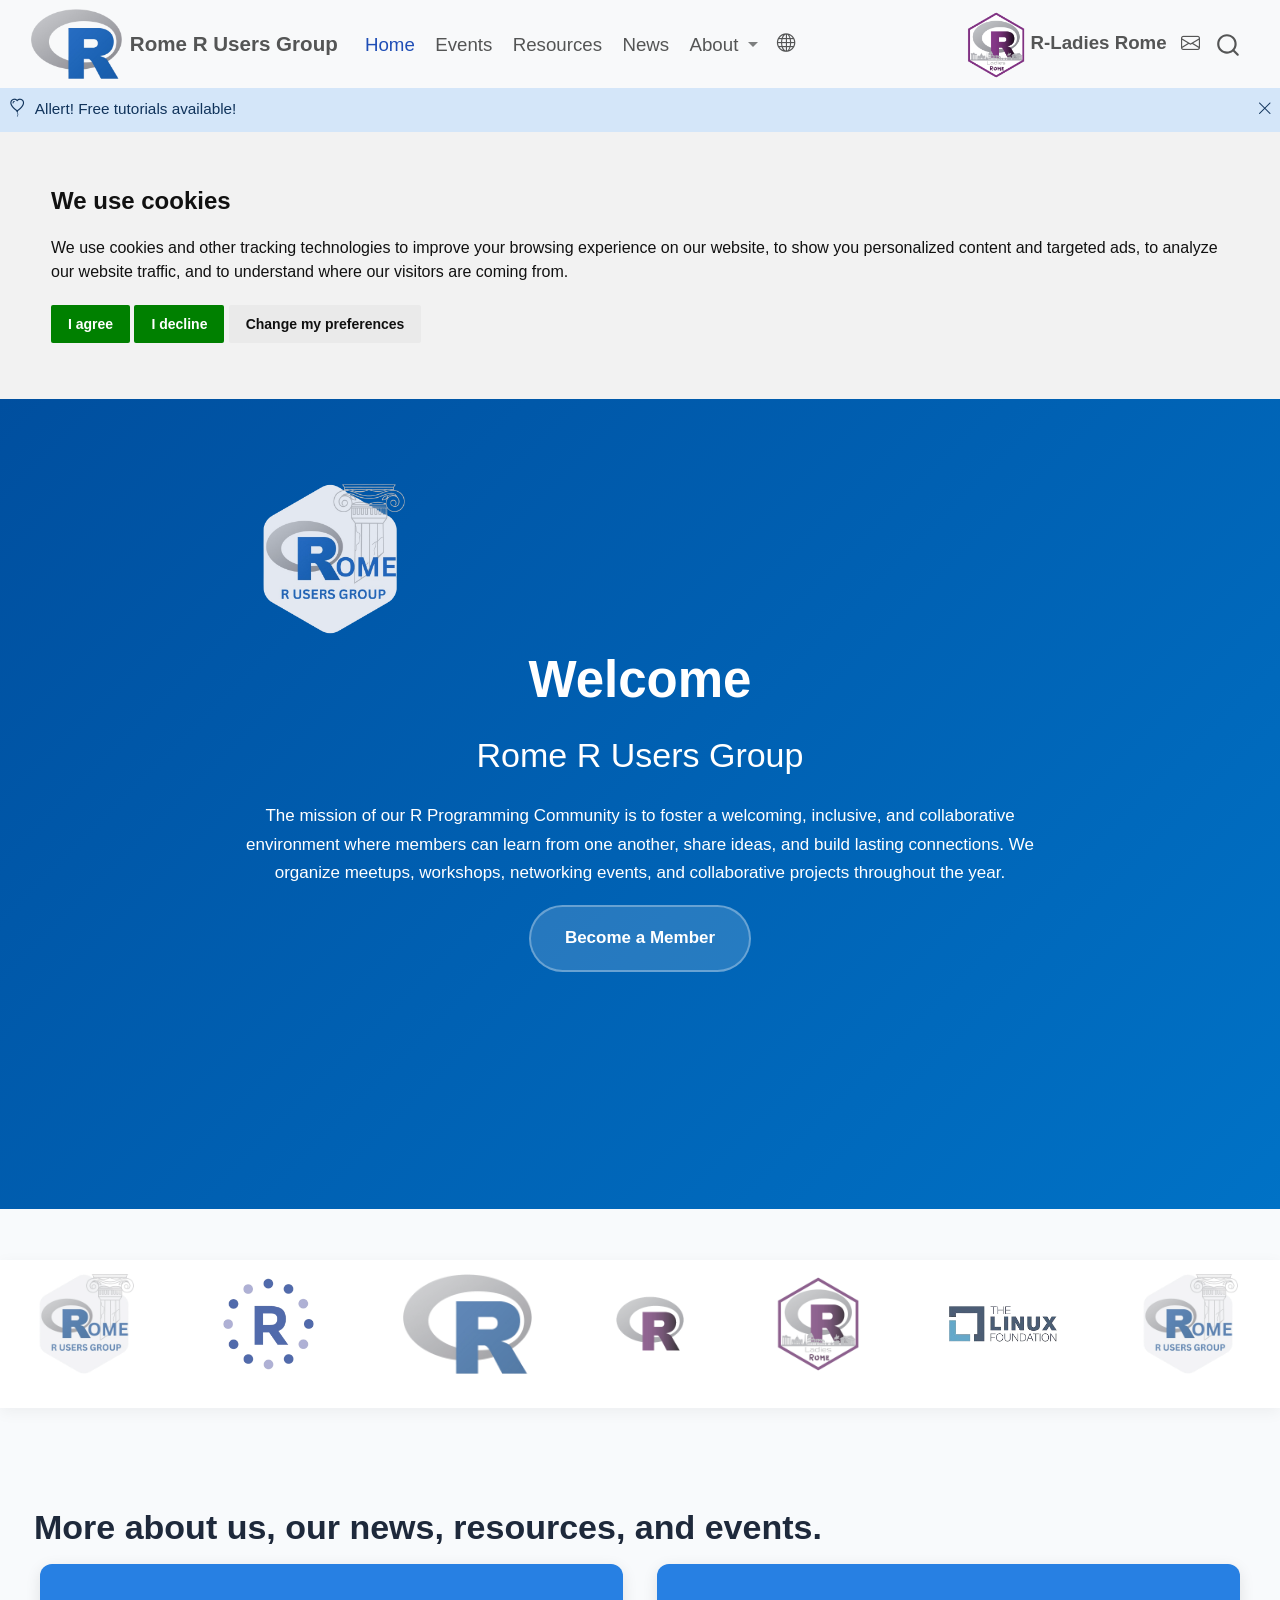
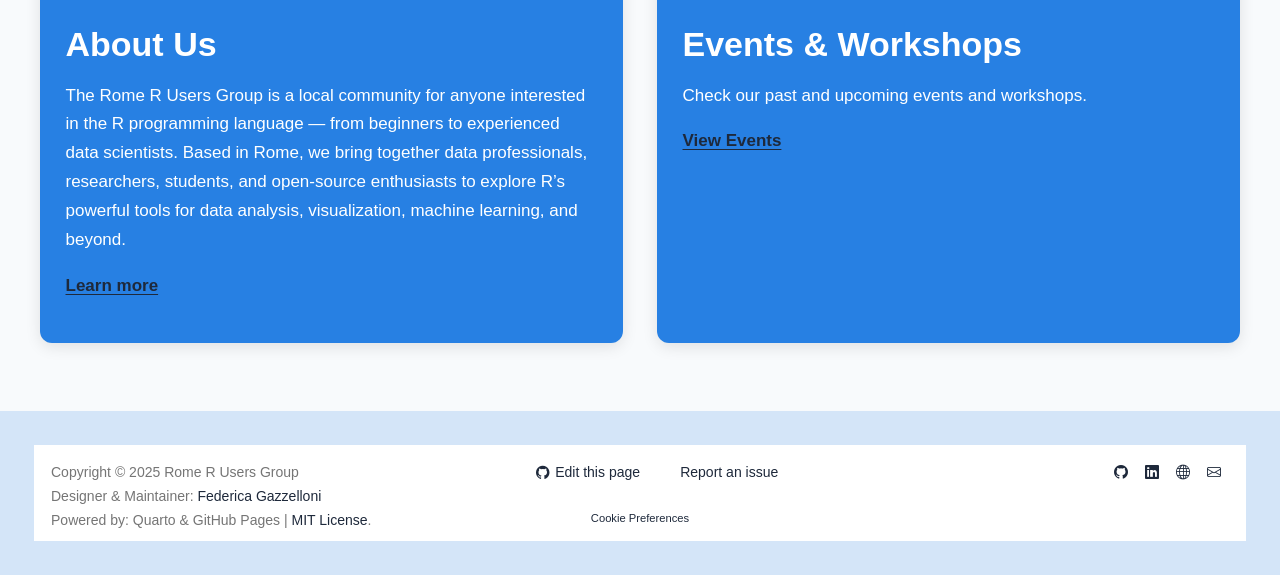
==== index.html @ bf9beef8 "Built site for gh-pages" ====
<!DOCTYPE html>
<html xmlns="http://www.w3.org/1999/xhtml" lang="en" xml:lang="en"><head>

<meta charset="utf-8">
<meta name="generator" content="quarto-1.7.32">

<meta name="viewport" content="width=device-width, initial-scale=1.0, user-scalable=yes">


<title>Rome R Users Group</title>
<style>
code{white-space: pre-wrap;}
span.smallcaps{font-variant: small-caps;}
div.columns{display: flex; gap: min(4vw, 1.5em);}
div.column{flex: auto; overflow-x: auto;}
div.hanging-indent{margin-left: 1.5em; text-indent: -1.5em;}
ul.task-list{list-style: none;}
ul.task-list li input[type="checkbox"] {
  width: 0.8em;
  margin: 0 0.8em 0.2em -1em; /* quarto-specific, see https://github.com/quarto-dev/quarto-cli/issues/4556 */ 
  vertical-align: middle;
}
</style>


<script src="site_libs/quarto-nav/quarto-nav.js"></script>
<script src="site_libs/quarto-nav/headroom.min.js"></script>
<script src="site_libs/clipboard/clipboard.min.js"></script>
<script src="site_libs/quarto-search/autocomplete.umd.js"></script>
<script src="site_libs/quarto-search/fuse.min.js"></script>
<script src="site_libs/quarto-search/quarto-search.js"></script>
<meta name="quarto:offset" content="./">
<link href="./images/logos/RUsers_transparent.png" rel="icon" type="image/png">
<script src="site_libs/cookie-consent/cookie-consent.js"></script>
<link href="site_libs/cookie-consent/cookie-consent.css" rel="stylesheet">
<script src="site_libs/quarto-html/quarto.js" type="module"></script>
<script src="site_libs/quarto-html/tabsets/tabsets.js" type="module"></script>
<script src="site_libs/quarto-html/popper.min.js"></script>
<script src="site_libs/quarto-html/tippy.umd.min.js"></script>
<script src="site_libs/quarto-html/anchor.min.js"></script>
<link href="site_libs/quarto-html/tippy.css" rel="stylesheet">
<link href="site_libs/quarto-html/quarto-syntax-highlighting-234273d1456647dabc34a594ac50e507.css" rel="stylesheet" id="quarto-text-highlighting-styles">
<script src="site_libs/bootstrap/bootstrap.min.js"></script>
<link href="site_libs/bootstrap/bootstrap-icons.css" rel="stylesheet">
<link href="site_libs/bootstrap/bootstrap-b4cb083baaff929d414e240a42a2375e.min.css" rel="stylesheet" append-hash="true" id="quarto-bootstrap" data-mode="light">
<script id="quarto-search-options" type="application/json">{
  "location": "navbar",
  "copy-button": false,
  "collapse-after": 3,
  "panel-placement": "end",
  "type": "overlay",
  "limit": 50,
  "keyboard-shortcut": [
    "f",
    "/",
    "s"
  ],
  "show-item-context": false,
  "language": {
    "search-no-results-text": "No results",
    "search-matching-documents-text": "matching documents",
    "search-copy-link-title": "Copy link to search",
    "search-hide-matches-text": "Hide additional matches",
    "search-more-match-text": "more match in this document",
    "search-more-matches-text": "more matches in this document",
    "search-clear-button-title": "Clear",
    "search-text-placeholder": "",
    "search-detached-cancel-button-title": "Cancel",
    "search-submit-button-title": "Submit",
    "search-label": "Search"
  }
}</script>
<script async="" src="https://www.googletagmanager.com/gtag/js?id="></script>

<script type="text/plain" cookie-consent="tracking">

window.dataLayer = window.dataLayer || [];
function gtag(){dataLayer.push(arguments);}
gtag('js', new Date());
gtag('config', '', { 'anonymize_ip': true});
</script>

<script type="text/javascript" charset="UTF-8">
document.addEventListener('DOMContentLoaded', function () {
cookieconsent.run({
  "notice_banner_type":"headline",
  "consent_type":"express",
  "palette":"light",
  "language":"en",
  "page_load_consent_levels":["strictly-necessary"],
  "notice_banner_reject_button_hide":false,
  "preferences_center_close_button_hide":false,
  "website_name":""
  ,
"language":"en"
  });
});
</script> 
  
<style>html{ scroll-behavior: smooth; }</style>


<link rel="stylesheet" href="styles.css">
<meta property="og:title" content="Rome R Users Group">
<meta property="og:image" content="https://fgazzelloni.github.io/Rome-R-Users-Group/images/logos/baseRlogo-removebg-preview.png">
<meta property="og:site_name" content="Rome R Users Group">
<meta property="og:locale" content="en_US">
<meta property="og:image:alt" content="baseR">
<meta name="twitter:title" content="Rome R Users Group">
<meta name="twitter:image" content="https://fgazzelloni.github.io/Rome-R-Users-Group/images/logos/baseRlogo-removebg-preview.png">
<meta name="twitter:creator" content="@rladiesrome">
<meta name="twitter:image:alt" content="baseR">
<meta name="twitter:card" content="summary_large_image">
</head>

<body class="nav-fixed fullcontent quarto-light">

<div id="quarto-search-results"></div>
  <header id="quarto-header" class="headroom fixed-top">
    <nav class="navbar navbar-expand-lg " data-bs-theme="dark">
      <div class="navbar-container container-fluid">
      <div class="navbar-brand-container mx-auto">
    <a href="./index.html" class="navbar-brand navbar-brand-logo">
    <img src="./images/logos/r-logo.png" alt="RUsers Logo" class="navbar-logo">
    </a>
    <a class="navbar-brand" href="./index.html">
    <span class="navbar-title">Rome R Users Group</span>
    </a>
  </div>
            <div id="quarto-search" class="" title="Search"></div>
          <button class="navbar-toggler" type="button" data-bs-toggle="collapse" data-bs-target="#navbarCollapse" aria-controls="navbarCollapse" role="menu" aria-expanded="false" aria-label="Toggle navigation" onclick="if (window.quartoToggleHeadroom) { window.quartoToggleHeadroom(); }">
  <span class="navbar-toggler-icon"></span>
</button>
          <div class="collapse navbar-collapse" id="navbarCollapse">
            <ul class="navbar-nav navbar-nav-scroll me-auto">
  <li class="nav-item">
    <a class="nav-link active" href="./index.html" aria-current="page"> 
<span class="menu-text">Home</span></a>
  </li>  
  <li class="nav-item">
    <a class="nav-link" href="./events/index.html"> 
<span class="menu-text">Events</span></a>
  </li>  
  <li class="nav-item">
    <a class="nav-link" href="./resources/index.html"> 
<span class="menu-text">Resources</span></a>
  </li>  
  <li class="nav-item">
    <a class="nav-link" href="./news/index.html"> 
<span class="menu-text">News</span></a>
  </li>  
  <li class="nav-item dropdown ">
    <a class="nav-link dropdown-toggle" href="#" id="nav-menu-about" role="link" data-bs-toggle="dropdown" aria-expanded="false">
 <span class="menu-text">About</span>
    </a>
    <ul class="dropdown-menu" aria-labelledby="nav-menu-about">    
        <li>
    <a class="dropdown-item" href="./about/organizers.html">
 <span class="dropdown-text">Organizers</span></a>
  </li>  
        <li>
    <a class="dropdown-item" href="./about/sponsors.html">
 <span class="dropdown-text">Sponsor</span></a>
  </li>  
    </ul>
  </li>
  <li class="nav-item compact">
    <a class="nav-link" href="https://www.meetup.com/pro/r-user-groups/"> <i class="bi bi-globe" role="img">
</i> 
<span class="menu-text"></span></a>
  </li>  
</ul>
            <ul class="navbar-nav navbar-nav-scroll ms-auto">
  <li class="nav-item">
    <a class="nav-link" href="https://rladiesrome.org"> 
<span class="menu-text"><img src="./images/logos/RLadiesRome_logo_transparent.png" class="img-fluid" width="70" alt="R-Ladies Rome"><strong>R-Ladies Rome</strong></span></a>
  </li>  
</ul>
          </div> <!-- /navcollapse -->
            <div class="quarto-navbar-tools">
    <a href="mailto:rome@rladies.org" title="" class="quarto-navigation-tool px-1" aria-label=""><i class="bi bi-envelope"></i></a>
</div>
      </div> <!-- /container-fluid -->
    </nav>
  <div id="quarto-announcement" data-announcement-id="a86e84f299718d574dfed5412f8c5338" class="alert alert-primary hidden"><i class="bi bi-balloon-heart quarto-announcement-icon"></i><div class="quarto-announcement-content">
<p>Allert! Free tutorials available!</p>
</div><i class="bi bi-x-lg quarto-announcement-action"></i></div>
</header>
<!-- content -->
<div id="quarto-content" class="quarto-container page-layout-custom page-navbar">
<!-- sidebar -->
<!-- margin-sidebar -->
<!-- main -->




<div class="hero-section">
  <img src="images/logos/RUsers_transparent.png" alt="Rome R Logo" class="hero-logo-fixed">

  <div class="hero-content">
    <h1 class="hero-title">Welcome</h1>
    <p class="hero-subtitle" style="font-size: 2rem;">Rome R Users Group</p>
    <p class="hero-description">
      The mission of our R Programming Community is to foster a welcoming, inclusive, and collaborative environment where members can learn from one another, share ideas, and build lasting connections. We organize meetups, workshops, networking events, and collaborative projects throughout the year.
    </p>
    <a href="https://www.meetup.com/rome-r-users-group/?eventOrigin=your_groups" class="cta-button">Become a Member</a>
  </div>
</div>
<div class="logo-marquee">
  <div class="logo-marquee-content">
  <!-- First set of logos -->
    <div class="logo-item">
      <img src="images/logos/RUsers_transparent.png" alt="RomeRUsers" style="max-height: 100px;">
    </div>
    <div class="logo-item">
      <img src="images/logos/sponsor-logo-transparent.png" alt="RConsortium" style="max-height: 100px;">
    </div>
    <div class="logo-item">
      <img src="images/logos/r-logo.png" alt="baseR" style="max-height: 100px;">
    </div>
    <div class="logo-item">
      <img src="images/logos/Rladies-logo-transparent.png" alt="rladies" style="max-height: 100px;">
    </div>
    <div class="logo-item">
      <img src="images/logos/RLadiesRome_logo_transparent.png" alt="RLadiesRome" style="max-height: 100px;">
    </div>
    <div class="logo-item">
      <img src="images/logos/linux-logo-transparent.png" alt="linux" style="max-height: 100px;">
    </div>
    <!-- Second set of logos -->
        <div class="logo-item">
      <img src="images/logos/RUsers_transparent.png" alt="RomeRUsers" style="max-height: 100px;">
    </div>
    <div class="logo-item">
      <img src="images/logos/sponsor-logo-transparent.png" alt="RConsortium" style="max-height: 100px;">
    </div>
    <div class="logo-item">
      <img src="images/logos/baseRlogo-removebg-preview.png" alt="baseR" style="max-height: 100px;">
    </div>
    <div class="logo-item">
      <img src="images/logos/RLadiesRome_logo_transparent.png" alt="RLadiesRome" style="max-height: 100px;">
    </div>
    <div class="logo-item">
      <img src="images/logos/linux-logo-transparent.png" alt="linux" style="max-height: 100px;">
    </div>
  </div>
</div>

<div id="about" class="cards-section">
<section id="more-about-us-our-news-resources-and-events." class="level1">
<h1>More about us, our news, resources, and events.</h1>
</section>
<div class="cards-grid">
<div class="feature-card bg-primary">
<section id="about-us" class="level1 card-header">
<h1>About Us</h1>
</section>
<div class="card-content">
<p>The Rome R Users Group is a local community for anyone interested in the R programming language — from beginners to experienced data scientists. Based in Rome, we bring together data professionals, researchers, students, and open-source enthusiasts to explore R’s powerful tools for data analysis, visualization, machine learning, and beyond.</p>
<p><a href="./about.html" class="card-link">Learn more</a></p>
</div>
</div>
<div class="feature-card bg-primary">
<section id="events-workshops" class="level1 card-header">
<h1>Events &amp; Workshops</h1>
</section>
<div class="card-content">
<p>Check our past and upcoming events and workshops.</p>
<p><a href="./events/index.html" class="card-link">View Events</a></p>
</div>
</div>
</div>
</div>




<script id="quarto-html-after-body" type="application/javascript">
  window.document.addEventListener("DOMContentLoaded", function (event) {
    const icon = "";
    const anchorJS = new window.AnchorJS();
    anchorJS.options = {
      placement: 'right',
      icon: icon
    };
    anchorJS.add('.anchored');
    const isCodeAnnotation = (el) => {
      for (const clz of el.classList) {
        if (clz.startsWith('code-annotation-')) {                     
          return true;
        }
      }
      return false;
    }
    const onCopySuccess = function(e) {
      // button target
      const button = e.trigger;
      // don't keep focus
      button.blur();
      // flash "checked"
      button.classList.add('code-copy-button-checked');
      var currentTitle = button.getAttribute("title");
      button.setAttribute("title", "Copied!");
      let tooltip;
      if (window.bootstrap) {
        button.setAttribute("data-bs-toggle", "tooltip");
        button.setAttribute("data-bs-placement", "left");
        button.setAttribute("data-bs-title", "Copied!");
        tooltip = new bootstrap.Tooltip(button, 
          { trigger: "manual", 
            customClass: "code-copy-button-tooltip",
            offset: [0, -8]});
        tooltip.show();    
      }
      setTimeout(function() {
        if (tooltip) {
          tooltip.hide();
          button.removeAttribute("data-bs-title");
          button.removeAttribute("data-bs-toggle");
          button.removeAttribute("data-bs-placement");
        }
        button.setAttribute("title", currentTitle);
        button.classList.remove('code-copy-button-checked');
      }, 1000);
      // clear code selection
      e.clearSelection();
    }
    const getTextToCopy = function(trigger) {
        const codeEl = trigger.previousElementSibling.cloneNode(true);
        for (const childEl of codeEl.children) {
          if (isCodeAnnotation(childEl)) {
            childEl.remove();
          }
        }
        return codeEl.innerText;
    }
    const clipboard = new window.ClipboardJS('.code-copy-button:not([data-in-quarto-modal])', {
      text: getTextToCopy
    });
    clipboard.on('success', onCopySuccess);
    if (window.document.getElementById('quarto-embedded-source-code-modal')) {
      const clipboardModal = new window.ClipboardJS('.code-copy-button[data-in-quarto-modal]', {
        text: getTextToCopy,
        container: window.document.getElementById('quarto-embedded-source-code-modal')
      });
      clipboardModal.on('success', onCopySuccess);
    }
      var localhostRegex = new RegExp(/^(?:http|https):\/\/localhost\:?[0-9]*\//);
      var mailtoRegex = new RegExp(/^mailto:/);
        var filterRegex = new RegExp("https:\/\/fgazzelloni\.github\.io\/Rome-R-Users-Group\/");
      var isInternal = (href) => {
          return filterRegex.test(href) || localhostRegex.test(href) || mailtoRegex.test(href);
      }
      // Inspect non-navigation links and adorn them if external
     var links = window.document.querySelectorAll('a[href]:not(.nav-link):not(.navbar-brand):not(.toc-action):not(.sidebar-link):not(.sidebar-item-toggle):not(.pagination-link):not(.no-external):not([aria-hidden]):not(.dropdown-item):not(.quarto-navigation-tool):not(.about-link)');
      for (var i=0; i<links.length; i++) {
        const link = links[i];
        if (!isInternal(link.href)) {
          // undo the damage that might have been done by quarto-nav.js in the case of
          // links that we want to consider external
          if (link.dataset.originalHref !== undefined) {
            link.href = link.dataset.originalHref;
          }
            // target, if specified
            link.setAttribute("target", "_blank");
            if (link.getAttribute("rel") === null) {
              link.setAttribute("rel", "noopener");
            }
        }
      }
    function tippyHover(el, contentFn, onTriggerFn, onUntriggerFn) {
      const config = {
        allowHTML: true,
        maxWidth: 500,
        delay: 100,
        arrow: false,
        appendTo: function(el) {
            return el.parentElement;
        },
        interactive: true,
        interactiveBorder: 10,
        theme: 'quarto',
        placement: 'bottom-start',
      };
      if (contentFn) {
        config.content = contentFn;
      }
      if (onTriggerFn) {
        config.onTrigger = onTriggerFn;
      }
      if (onUntriggerFn) {
        config.onUntrigger = onUntriggerFn;
      }
      window.tippy(el, config); 
    }
    const noterefs = window.document.querySelectorAll('a[role="doc-noteref"]');
    for (var i=0; i<noterefs.length; i++) {
      const ref = noterefs[i];
      tippyHover(ref, function() {
        // use id or data attribute instead here
        let href = ref.getAttribute('data-footnote-href') || ref.getAttribute('href');
        try { href = new URL(href).hash; } catch {}
        const id = href.replace(/^#\/?/, "");
        const note = window.document.getElementById(id);
        if (note) {
          return note.innerHTML;
        } else {
          return "";
        }
      });
    }
    const xrefs = window.document.querySelectorAll('a.quarto-xref');
    const processXRef = (id, note) => {
      // Strip column container classes
      const stripColumnClz = (el) => {
        el.classList.remove("page-full", "page-columns");
        if (el.children) {
          for (const child of el.children) {
            stripColumnClz(child);
          }
        }
      }
      stripColumnClz(note)
      if (id === null || id.startsWith('sec-')) {
        // Special case sections, only their first couple elements
        const container = document.createElement("div");
        if (note.children && note.children.length > 2) {
          container.appendChild(note.children[0].cloneNode(true));
          for (let i = 1; i < note.children.length; i++) {
            const child = note.children[i];
            if (child.tagName === "P" && child.innerText === "") {
              continue;
            } else {
              container.appendChild(child.cloneNode(true));
              break;
            }
          }
          if (window.Quarto?.typesetMath) {
            window.Quarto.typesetMath(container);
          }
          return container.innerHTML
        } else {
          if (window.Quarto?.typesetMath) {
            window.Quarto.typesetMath(note);
          }
          return note.innerHTML;
        }
      } else {
        // Remove any anchor links if they are present
        const anchorLink = note.querySelector('a.anchorjs-link');
        if (anchorLink) {
          anchorLink.remove();
        }
        if (window.Quarto?.typesetMath) {
          window.Quarto.typesetMath(note);
        }
        if (note.classList.contains("callout")) {
          return note.outerHTML;
        } else {
          return note.innerHTML;
        }
      }
    }
    for (var i=0; i<xrefs.length; i++) {
      const xref = xrefs[i];
      tippyHover(xref, undefined, function(instance) {
        instance.disable();
        let url = xref.getAttribute('href');
        let hash = undefined; 
        if (url.startsWith('#')) {
          hash = url;
        } else {
          try { hash = new URL(url).hash; } catch {}
        }
        if (hash) {
          const id = hash.replace(/^#\/?/, "");
          const note = window.document.getElementById(id);
          if (note !== null) {
            try {
              const html = processXRef(id, note.cloneNode(true));
              instance.setContent(html);
            } finally {
              instance.enable();
              instance.show();
            }
          } else {
            // See if we can fetch this
            fetch(url.split('#')[0])
            .then(res => res.text())
            .then(html => {
              const parser = new DOMParser();
              const htmlDoc = parser.parseFromString(html, "text/html");
              const note = htmlDoc.getElementById(id);
              if (note !== null) {
                const html = processXRef(id, note);
                instance.setContent(html);
              } 
            }).finally(() => {
              instance.enable();
              instance.show();
            });
          }
        } else {
          // See if we can fetch a full url (with no hash to target)
          // This is a special case and we should probably do some content thinning / targeting
          fetch(url)
          .then(res => res.text())
          .then(html => {
            const parser = new DOMParser();
            const htmlDoc = parser.parseFromString(html, "text/html");
            const note = htmlDoc.querySelector('main.content');
            if (note !== null) {
              // This should only happen for chapter cross references
              // (since there is no id in the URL)
              // remove the first header
              if (note.children.length > 0 && note.children[0].tagName === "HEADER") {
                note.children[0].remove();
              }
              const html = processXRef(null, note);
              instance.setContent(html);
            } 
          }).finally(() => {
            instance.enable();
            instance.show();
          });
        }
      }, function(instance) {
      });
    }
        let selectedAnnoteEl;
        const selectorForAnnotation = ( cell, annotation) => {
          let cellAttr = 'data-code-cell="' + cell + '"';
          let lineAttr = 'data-code-annotation="' +  annotation + '"';
          const selector = 'span[' + cellAttr + '][' + lineAttr + ']';
          return selector;
        }
        const selectCodeLines = (annoteEl) => {
          const doc = window.document;
          const targetCell = annoteEl.getAttribute("data-target-cell");
          const targetAnnotation = annoteEl.getAttribute("data-target-annotation");
          const annoteSpan = window.document.querySelector(selectorForAnnotation(targetCell, targetAnnotation));
          const lines = annoteSpan.getAttribute("data-code-lines").split(",");
          const lineIds = lines.map((line) => {
            return targetCell + "-" + line;
          })
          let top = null;
          let height = null;
          let parent = null;
          if (lineIds.length > 0) {
              //compute the position of the single el (top and bottom and make a div)
              const el = window.document.getElementById(lineIds[0]);
              top = el.offsetTop;
              height = el.offsetHeight;
              parent = el.parentElement.parentElement;
            if (lineIds.length > 1) {
              const lastEl = window.document.getElementById(lineIds[lineIds.length - 1]);
              const bottom = lastEl.offsetTop + lastEl.offsetHeight;
              height = bottom - top;
            }
            if (top !== null && height !== null && parent !== null) {
              // cook up a div (if necessary) and position it 
              let div = window.document.getElementById("code-annotation-line-highlight");
              if (div === null) {
                div = window.document.createElement("div");
                div.setAttribute("id", "code-annotation-line-highlight");
                div.style.position = 'absolute';
                parent.appendChild(div);
              }
              div.style.top = top - 2 + "px";
              div.style.height = height + 4 + "px";
              div.style.left = 0;
              let gutterDiv = window.document.getElementById("code-annotation-line-highlight-gutter");
              if (gutterDiv === null) {
                gutterDiv = window.document.createElement("div");
                gutterDiv.setAttribute("id", "code-annotation-line-highlight-gutter");
                gutterDiv.style.position = 'absolute';
                const codeCell = window.document.getElementById(targetCell);
                const gutter = codeCell.querySelector('.code-annotation-gutter');
                gutter.appendChild(gutterDiv);
              }
              gutterDiv.style.top = top - 2 + "px";
              gutterDiv.style.height = height + 4 + "px";
            }
            selectedAnnoteEl = annoteEl;
          }
        };
        const unselectCodeLines = () => {
          const elementsIds = ["code-annotation-line-highlight", "code-annotation-line-highlight-gutter"];
          elementsIds.forEach((elId) => {
            const div = window.document.getElementById(elId);
            if (div) {
              div.remove();
            }
          });
          selectedAnnoteEl = undefined;
        };
          // Handle positioning of the toggle
      window.addEventListener(
        "resize",
        throttle(() => {
          elRect = undefined;
          if (selectedAnnoteEl) {
            selectCodeLines(selectedAnnoteEl);
          }
        }, 10)
      );
      function throttle(fn, ms) {
      let throttle = false;
      let timer;
        return (...args) => {
          if(!throttle) { // first call gets through
              fn.apply(this, args);
              throttle = true;
          } else { // all the others get throttled
              if(timer) clearTimeout(timer); // cancel #2
              timer = setTimeout(() => {
                fn.apply(this, args);
                timer = throttle = false;
              }, ms);
          }
        };
      }
        // Attach click handler to the DT
        const annoteDls = window.document.querySelectorAll('dt[data-target-cell]');
        for (const annoteDlNode of annoteDls) {
          annoteDlNode.addEventListener('click', (event) => {
            const clickedEl = event.target;
            if (clickedEl !== selectedAnnoteEl) {
              unselectCodeLines();
              const activeEl = window.document.querySelector('dt[data-target-cell].code-annotation-active');
              if (activeEl) {
                activeEl.classList.remove('code-annotation-active');
              }
              selectCodeLines(clickedEl);
              clickedEl.classList.add('code-annotation-active');
            } else {
              // Unselect the line
              unselectCodeLines();
              clickedEl.classList.remove('code-annotation-active');
            }
          });
        }
    const findCites = (el) => {
      const parentEl = el.parentElement;
      if (parentEl) {
        const cites = parentEl.dataset.cites;
        if (cites) {
          return {
            el,
            cites: cites.split(' ')
          };
        } else {
          return findCites(el.parentElement)
        }
      } else {
        return undefined;
      }
    };
    var bibliorefs = window.document.querySelectorAll('a[role="doc-biblioref"]');
    for (var i=0; i<bibliorefs.length; i++) {
      const ref = bibliorefs[i];
      const citeInfo = findCites(ref);
      if (citeInfo) {
        tippyHover(citeInfo.el, function() {
          var popup = window.document.createElement('div');
          citeInfo.cites.forEach(function(cite) {
            var citeDiv = window.document.createElement('div');
            citeDiv.classList.add('hanging-indent');
            citeDiv.classList.add('csl-entry');
            var biblioDiv = window.document.getElementById('ref-' + cite);
            if (biblioDiv) {
              citeDiv.innerHTML = biblioDiv.innerHTML;
            }
            popup.appendChild(citeDiv);
          });
          return popup.innerHTML;
        });
      }
    }
  });
  </script>
</div> <!-- /content -->
<footer class="footer">
  <div class="nav-footer">
    <div class="nav-footer-left">
<p>Copyright © 2025 Rome R Users Group<br>Designer &amp; Maintainer: <a href="https://github.com/Fgazzelloni">Federica Gazzelloni</a><br>Powered by: Quarto &amp; GitHub Pages | <a href="./LICENSE.html">MIT License</a>.</p>
</div>   
    <div class="nav-footer-center">

<div class="toc-actions"><ul><li><a href="https://github.com/Fgazzelloni/Rome-R-Users-Group/edit/main/index.qmd" class="toc-action"><i class="bi bi-github"></i>Edit this page</a></li><li><a href="https://github.com/Fgazzelloni/Rome-R-Users-Group/issues/new" class="toc-action"><i class="bi empty"></i>Report an issue</a></li></ul></div><div class="cookie-consent-footer"><a href="#" id="open_preferences_center">Cookie Preferences</a></div></div>
    <div class="nav-footer-right">
      <ul class="footer-items list-unstyled">
    <li class="nav-item compact">
    <a class="nav-link" href="https://github.com/Fgazzelloni/Rome-R-Users-Group">
      <i class="bi bi-github" role="img">
</i> 
    </a>
  </li>  
    <li class="nav-item compact">
    <a class="nav-link" href="https://www.linkedin.com/company/rome-r-users-group">
      <i class="bi bi-linkedin" role="img">
</i> 
    </a>
  </li>  
    <li class="nav-item compact">
    <a class="nav-link" href="https://www.meetup.com/pro/r-user-groups/">
      <i class="bi bi-globe" role="img">
</i> 
    </a>
  </li>  
    <li class="nav-item compact">
    <a class="nav-link" href="mailto:rome@rladies.org">
      <i class="bi bi-envelope" role="img">
</i> 
    </a>
  </li>  
</ul>
    </div>
  </div>
</footer>




<script src="site_libs/quarto-html/zenscroll-min.js"></script>
</body></html>
---- site_libs/cookie-consent/cookie-consent.css ----
div.cookie-consent-footer {
  font-size: 0.8em;
  text-decoration: none;
}
---- site_libs/quarto-html/tippy.css ----
.tippy-box[data-animation=fade][data-state=hidden]{opacity:0}[data-tippy-root]{max-width:calc(100vw - 10px)}.tippy-box{position:relative;background-color:#333;color:#fff;border-radius:4px;font-size:14px;line-height:1.4;white-space:normal;outline:0;transition-property:transform,visibility,opacity}.tippy-box[data-placement^=top]>.tippy-arrow{bottom:0}.tippy-box[data-placement^=top]>.tippy-arrow:before{bottom:-7px;left:0;border-width:8px 8px 0;border-top-color:initial;transform-origin:center top}.tippy-box[data-placement^=bottom]>.tippy-arrow{top:0}.tippy-box[data-placement^=bottom]>.tippy-arrow:before{top:-7px;left:0;border-width:0 8px 8px;border-bottom-color:initial;transform-origin:center bottom}.tippy-box[data-placement^=left]>.tippy-arrow{right:0}.tippy-box[data-placement^=left]>.tippy-arrow:before{border-width:8px 0 8px 8px;border-left-color:initial;right:-7px;transform-origin:center left}.tippy-box[data-placement^=right]>.tippy-arrow{left:0}.tippy-box[data-placement^=right]>.tippy-arrow:before{left:-7px;border-width:8px 8px 8px 0;border-right-color:initial;transform-origin:center right}.tippy-box[data-inertia][data-state=visible]{transition-timing-function:cubic-bezier(.54,1.5,.38,1.11)}.tippy-arrow{width:16px;height:16px;color:#333}.tippy-arrow:before{content:"";position:absolute;border-color:transparent;border-style:solid}.tippy-content{position:relative;padding:5px 9px;z-index:1}
---- site_libs/quarto-html/quarto-syntax-highlighting-234273d1456647dabc34a594ac50e507.css ----
/* quarto syntax highlight colors */
:root {
  --quarto-hl-al-color: #ff5555;
  --quarto-hl-an-color: #6a737d;
  --quarto-hl-at-color: #d73a49;
  --quarto-hl-bn-color: #005cc5;
  --quarto-hl-bu-color: #d73a49;
  --quarto-hl-ch-color: #032f62;
  --quarto-hl-co-color: #6a737d;
  --quarto-hl-cv-color: #6a737d;
  --quarto-hl-cn-color: #005cc5;
  --quarto-hl-cf-color: #d73a49;
  --quarto-hl-dt-color: #d73a49;
  --quarto-hl-dv-color: #005cc5;
  --quarto-hl-do-color: #6a737d;
  --quarto-hl-er-color: #ff5555;
  --quarto-hl-ex-color: #d73a49;
  --quarto-hl-fl-color: #005cc5;
  --quarto-hl-fu-color: #6f42c1;
  --quarto-hl-im-color: #032f62;
  --quarto-hl-in-color: #6a737d;
  --quarto-hl-kw-color: #d73a49;
  --quarto-hl-op-color: #24292e;
  --quarto-hl-pp-color: #d73a49;
  --quarto-hl-re-color: #6a737d;
  --quarto-hl-sc-color: #005cc5;
  --quarto-hl-ss-color: #032f62;
  --quarto-hl-st-color: #032f62;
  --quarto-hl-va-color: #e36209;
  --quarto-hl-vs-color: #032f62;
  --quarto-hl-wa-color: #ff5555;
}

/* other quarto variables */
:root {
  --quarto-font-monospace: SFMono-Regular, Menlo, Monaco, Consolas, "Liberation Mono", "Courier New", monospace;
}

/* syntax highlight based on Pandoc's rules */
pre > code.sourceCode > span {
  color: #24292e;
}

code.sourceCode > span {
  color: #24292e;
}

div.sourceCode,
div.sourceCode pre.sourceCode {
  color: #24292e;
}

/* Normal */
code span {
  color: #24292e;
}

/* Alert */
code span.al {
  font-weight: bold;
  color: #ff5555;
}

/* Annotation */
code span.an {
  color: #6a737d;
}

/* Attribute */
code span.at {
  color: #d73a49;
}

/* BaseN */
code span.bn {
  color: #005cc5;
}

/* BuiltIn */
code span.bu {
  color: #d73a49;
}

/* ControlFlow */
code span.cf {
  color: #d73a49;
}

/* Char */
code span.ch {
  color: #032f62;
}

/* Constant */
code span.cn {
  color: #005cc5;
}

/* Comment */
code span.co {
  color: #6a737d;
}

/* CommentVar */
code span.cv {
  color: #6a737d;
}

/* Documentation */
code span.do {
  color: #6a737d;
}

/* DataType */
code span.dt {
  color: #d73a49;
}

/* DecVal */
code span.dv {
  color: #005cc5;
}

/* Error */
code span.er {
  color: #ff5555;
  text-decoration: underline;
}

/* Extension */
code span.ex {
  font-weight: bold;
  color: #d73a49;
}

/* Float */
code span.fl {
  color: #005cc5;
}

/* Function */
code span.fu {
  color: #6f42c1;
}

/* Import */
code span.im {
  color: #032f62;
}

/* Information */
code span.in {
  color: #6a737d;
}

/* Keyword */
code span.kw {
  color: #d73a49;
}

/* Operator */
code span.op {
  color: #24292e;
}

/* Preprocessor */
code span.pp {
  color: #d73a49;
}

/* RegionMarker */
code span.re {
  color: #6a737d;
}

/* SpecialChar */
code span.sc {
  color: #005cc5;
}

/* SpecialString */
code span.ss {
  color: #032f62;
}

/* String */
code span.st {
  color: #032f62;
}

/* Variable */
code span.va {
  color: #e36209;
}

/* VerbatimString */
code span.vs {
  color: #032f62;
}

/* Warning */
code span.wa {
  color: #ff5555;
}

.prevent-inlining {
  content: "</";
}

/*# sourceMappingURL=c56d45e8171e82081af6d43de8e882ad.css.map */
---- styles.css ----
/* Cleaned CSS: Hero, Cards, Footer */

/* Root Colors and Variables */
:root {
  --primary-color: #0099d8; /* R Consortium */
  --secondary-color: #004f9f; /* Linux Foundation */
  --accent-color: #0072c6; /* Hybrid */
  --text-dark: #1e293b;
  --text-light: #64748b;
  --background-light: #f8fafc;
}

body {
  font-family: "Open Sans", "Helvetica Neue", sans-serif;
  color: var(--text-dark);
  background: var(--background-light);
  margin: 0;
  padding: 0;
}

.bg-primary {
  color: white;
  border-radius: 12px;
  padding: 1.5rem;
  box-shadow: 0 4px 15px rgba(0, 0, 0, 0.1);
}

/*-- navbar --*/
.navbar {
  padding-top: 0;
  padding-bottom: 0;
  font-size: 1.1em;
  /*font-family: "Monaco", monospace;*/
  letter-spacing: normal;
}

.navbar-brand {
  font-size: 1.1em;
  font-weight: bold;
  /*color: #4c51bf; /* Indigo-700 */
}

.navbar-logo {
  max-height: 70px;
  width: auto;
  align-items: baseline;
}

/* Hero Section */

.hero-section {
  position: relative; /* Needed for absolute positioning inside */
  padding-top: 4rem;  /* Make sure there's enough top padding */
  min-height: 90vh;
  background: linear-gradient(135deg, var(--secondary-color) 0%, var(--accent-color) 100%);
  display: flex;
  align-items: center;
  justify-content: center;
  text-align: center;
  color: white;
  padding: 2rem;
}

/*logo on the homepage*/
.hero-logo-fixed {
  position: absolute;
  top: 5rem;           /* Push down more if needed */
  left: 15rem;
  max-height: 150px;
  width: auto;
  z-index: 10;
  opacity: 0.95;
}

.hero-content {
  max-width: 800px;
}

.hero-title {
  font-size: 3rem;
  font-weight: 700;
  margin-bottom: 1rem;
}


/* Call to Action Button - become a member button*/
.cta-button {
  display: inline-block;
  background: rgba(255, 255, 255, 0.15);
  color: white;
  padding: 1rem 2rem;
  text-decoration: none;
  border-radius: 50px;
  font-weight: 600;
  border: 2px solid rgba(255, 255, 255, 0.3);
  transition: all 0.3s ease;
}

.cta-button:hover {
  background: rgba(255, 255, 255, 0.3);
  transform: translateY(-2px);
}

/* Cards Section */
.cards-section {
  padding: 4rem 2rem;
}

.cards-grid {
  display: grid;
  grid-template-columns: repeat(auto-fit, minmax(300px, 1fr));
  gap: 2rem;
  max-width: 1200px;
  margin: 0 auto;
}

.card {
  border-radius: 12px;
  padding: 2rem;
  box-shadow: 0 4px 15px rgba(0, 0, 0, 0.1);
  transition: transform 0.3s ease;
}

.card-link {
  /* Make the entire card clickable */
  display: block;
  /* bold text */
  font-weight: bold;
  color: var(--text-dark);
}

.card:hover {
  transform: translateY(-5px);
}


/* Footer */
.footer {
  background: #d4e5f8;
  padding: 2rem;
  text-align: center;
}

.footer a {
  color: var(--text-dark);
  text-decoration: none;
}

.footer a:hover {
  color: var(--text-light);
}

@media (max-width: 768px) {
  /* Logo tweaks */
.hero-logo-fixed {
  top: 1rem;
  left: 50%;
  transform: translateX(-50%);
  max-height: 150px;
}

  /* Push hero content down so it doesn't overlap logo */
.hero-content {
    margin-top: 7rem;
  }

  /* Navbar layout fixes rusers website */
.navbar {
    display: flex;
    flex-direction: column;
    align-items: center;
    padding: 1rem;
    width: 100%;
  }

.navbar .quarto-title {
    font-size: 1.5rem;
    text-align: center;
    width: 100%;
  }

.navbar-nav {
    display: flex;
    flex-direction: column;
    gap: 0.5rem;
    align-items: center;
    width: 100%;
  }

.navbar-nav .nav-item {
    width: 100%;
    text-align: left;
    /* change the size and bold text*/
    font-size: 1.2rem;
    font-weight: bold;
  }

.navbar-nav .nav-link {
    display: block;
    padding: 0.75rem 1rem;
    width: 100%;
  }
}

/* running logos */
.logo-marquee {
  overflow: hidden;
  white-space: nowrap;
  background: white;
  padding: 2rem 0;
  margin: 3rem 0;
  box-shadow: 0 4px 15px rgba(0, 0, 0, 0.05);
  position: relative;
}

.logo-marquee-content {
  display: inline-flex;
  animation: marquee 60s linear infinite;
  width: max-content;
}

.logo-marquee .logo-item {
  flex-shrink: 0;
  margin: 0 2rem;
  filter: grayscale(30%);
  transition: filter 0.3s ease;
}

.logo-marquee .logo-item:hover {
  filter: grayscale(0%);
}

.logo-marquee .logo-item img {
  max-height: 50px;
  opacity: 0.8;
}

.logo-marquee .logo-item:hover img {
  opacity: 1;
}

/* Keyframes for scroll effect */
@keyframes marquee {
  0% {
    transform: translateX(0%);
  }
  100% {
    transform: translateX(-100%);
  }
}
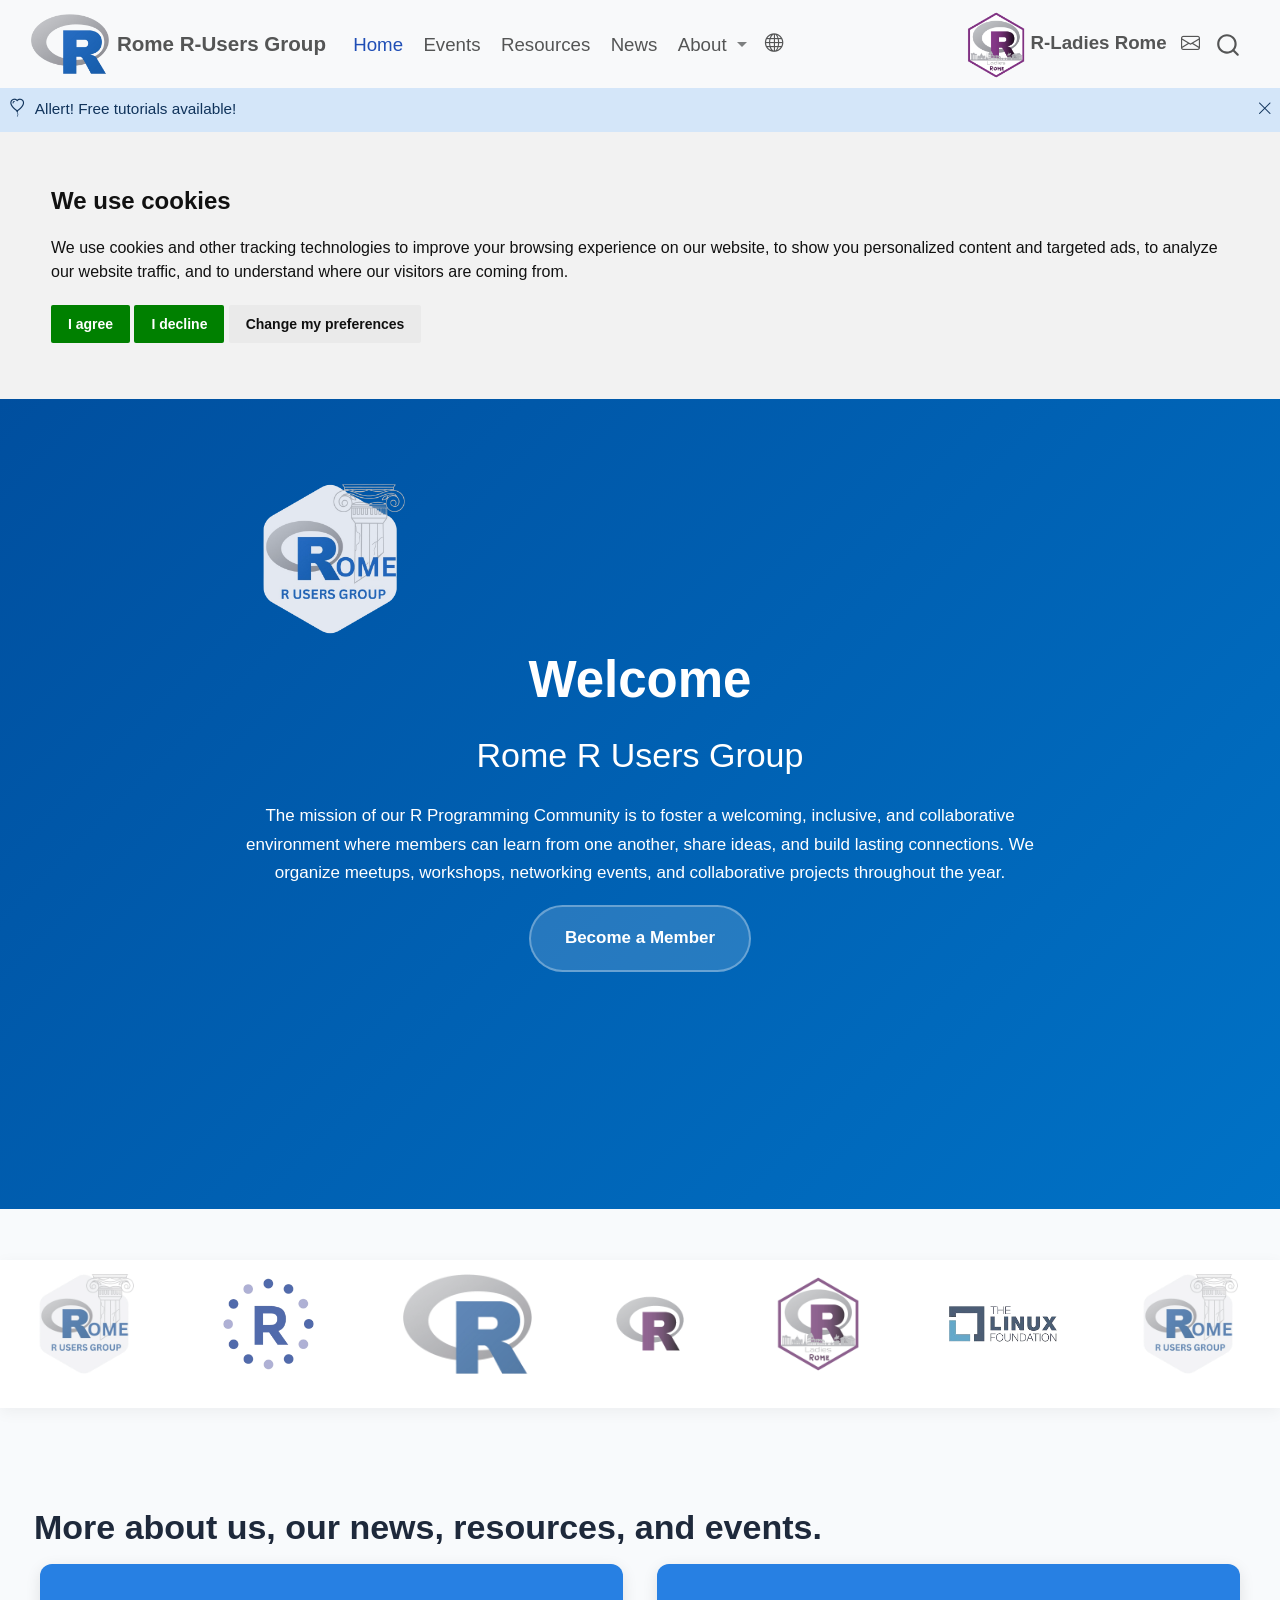
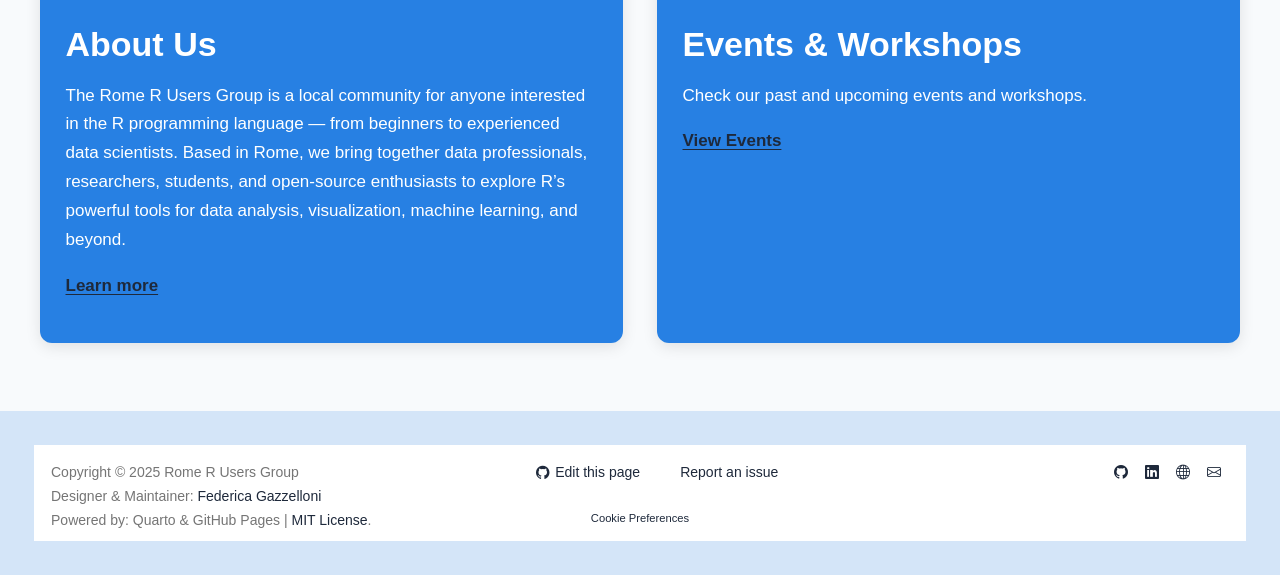
==== commit bfe6666a: "Built site for gh-pages" ====
--- a/index.html
+++ b/index.html
@@ -7,7 +7,7 @@
 <meta name="viewport" content="width=device-width, initial-scale=1.0, user-scalable=yes">
 
 
-<title>Rome R Users Group</title>
+<title>Rome R-Users Group</title>
 <style>
 code{white-space: pre-wrap;}
 span.smallcaps{font-variant: small-caps;}
@@ -101,16 +101,12 @@
 
 
 <link rel="stylesheet" href="styles.css">
-<meta property="og:title" content="Rome R Users Group">
-<meta property="og:image" content="https://fgazzelloni.github.io/Rome-R-Users-Group/images/logos/baseRlogo-removebg-preview.png">
-<meta property="og:site_name" content="Rome R Users Group">
+<meta property="og:title" content="Rome R-Users Group">
+<meta property="og:site_name" content="Rome R-Users Group">
 <meta property="og:locale" content="en_US">
-<meta property="og:image:alt" content="baseR">
-<meta name="twitter:title" content="Rome R Users Group">
-<meta name="twitter:image" content="https://fgazzelloni.github.io/Rome-R-Users-Group/images/logos/baseRlogo-removebg-preview.png">
+<meta name="twitter:title" content="Rome R-Users Group">
 <meta name="twitter:creator" content="@rladiesrome">
-<meta name="twitter:image:alt" content="baseR">
-<meta name="twitter:card" content="summary_large_image">
+<meta name="twitter:card" content="summary">
 </head>
 
 <body class="nav-fixed fullcontent quarto-light">
@@ -124,7 +120,7 @@
     <img src="./images/logos/r-logo.png" alt="RUsers Logo" class="navbar-logo">
     </a>
     <a class="navbar-brand" href="./index.html">
-    <span class="navbar-title">Rome R Users Group</span>
+    <span class="navbar-title">Rome R-Users Group</span>
     </a>
   </div>
             <div id="quarto-search" class="" title="Search"></div>
@@ -236,7 +232,7 @@
       <img src="images/logos/sponsor-logo-transparent.png" alt="RConsortium" style="max-height: 100px;">
     </div>
     <div class="logo-item">
-      <img src="images/logos/baseRlogo-removebg-preview.png" alt="baseR" style="max-height: 100px;">
+      <img src="images/logos/r-logo.png" alt="baseR" style="max-height: 100px;">
     </div>
     <div class="logo-item">
       <img src="images/logos/RLadiesRome_logo_transparent.png" alt="RLadiesRome" style="max-height: 100px;">
--- a/styles.css
+++ b/styles.css
@@ -41,7 +41,7 @@
 }
 
 .navbar-logo {
-  max-height: 70px;
+  max-height: 60px;
   width: auto;
   align-items: baseline;
 }
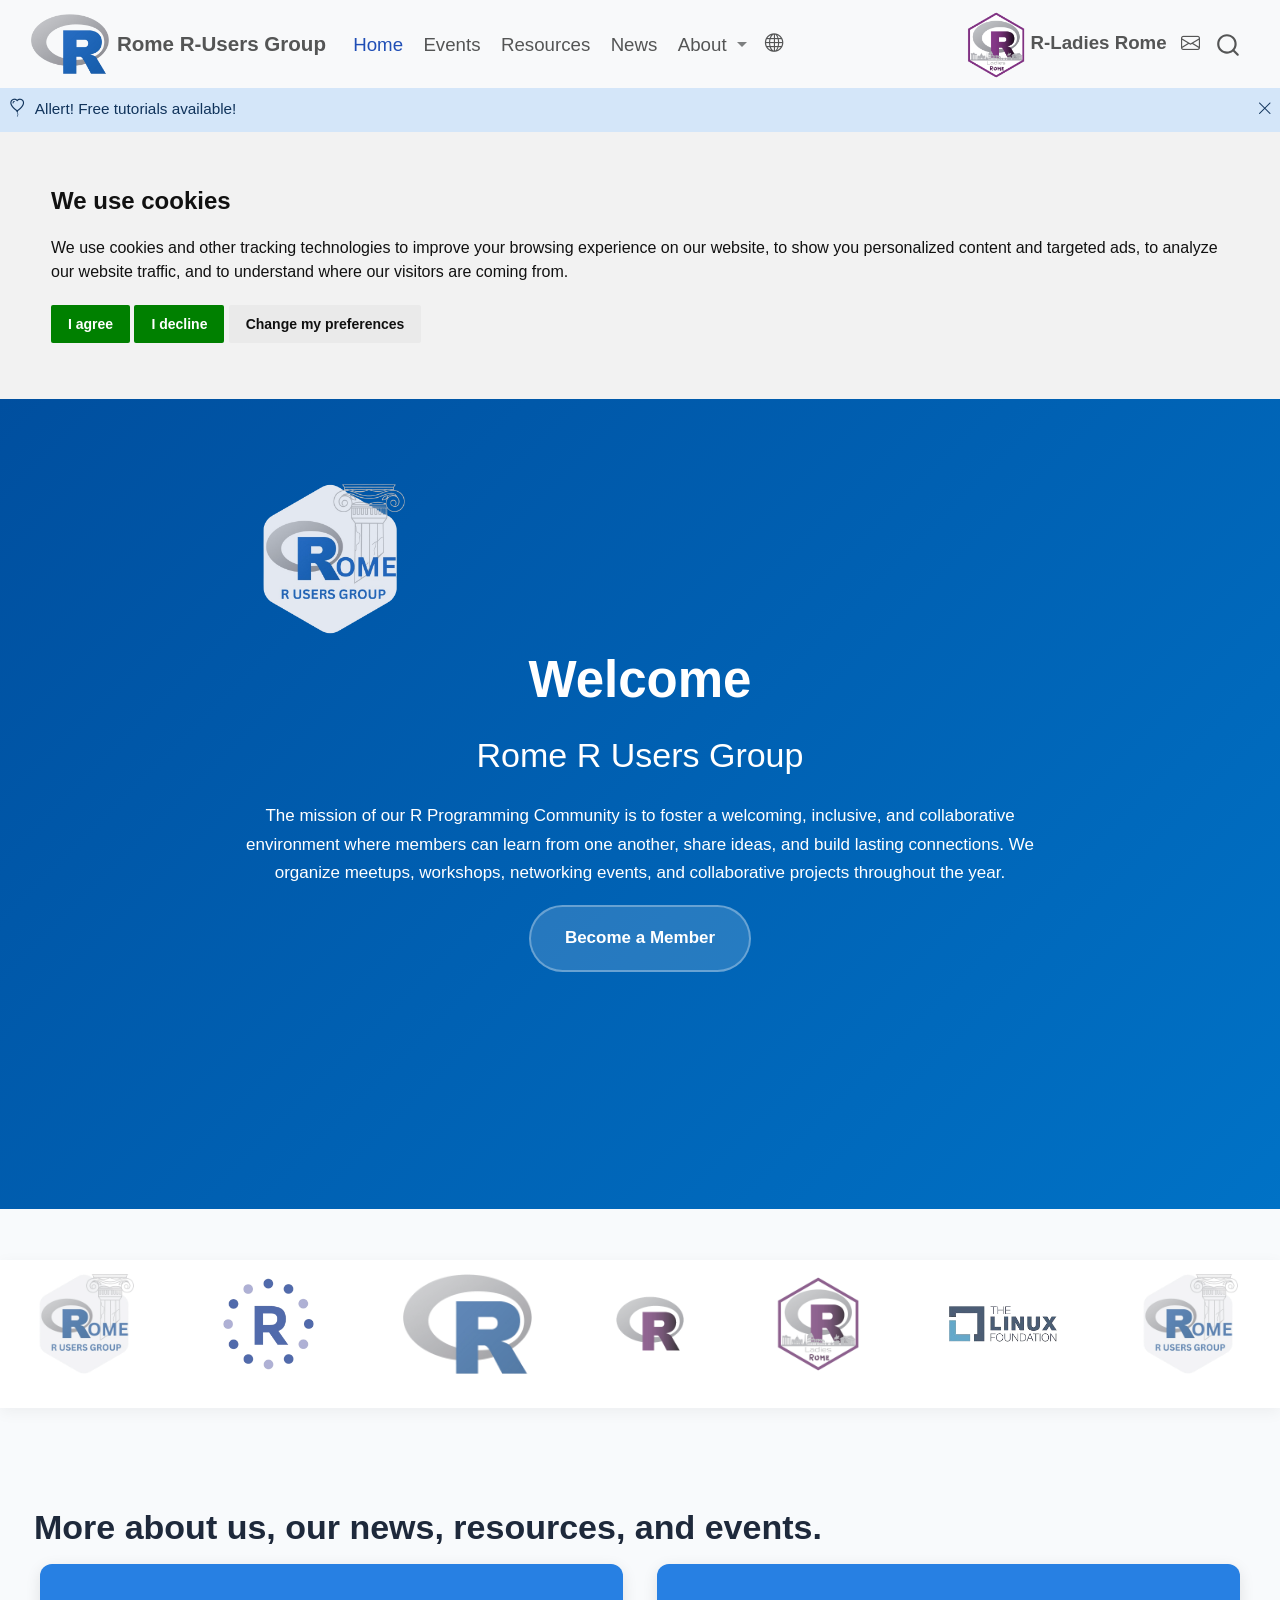
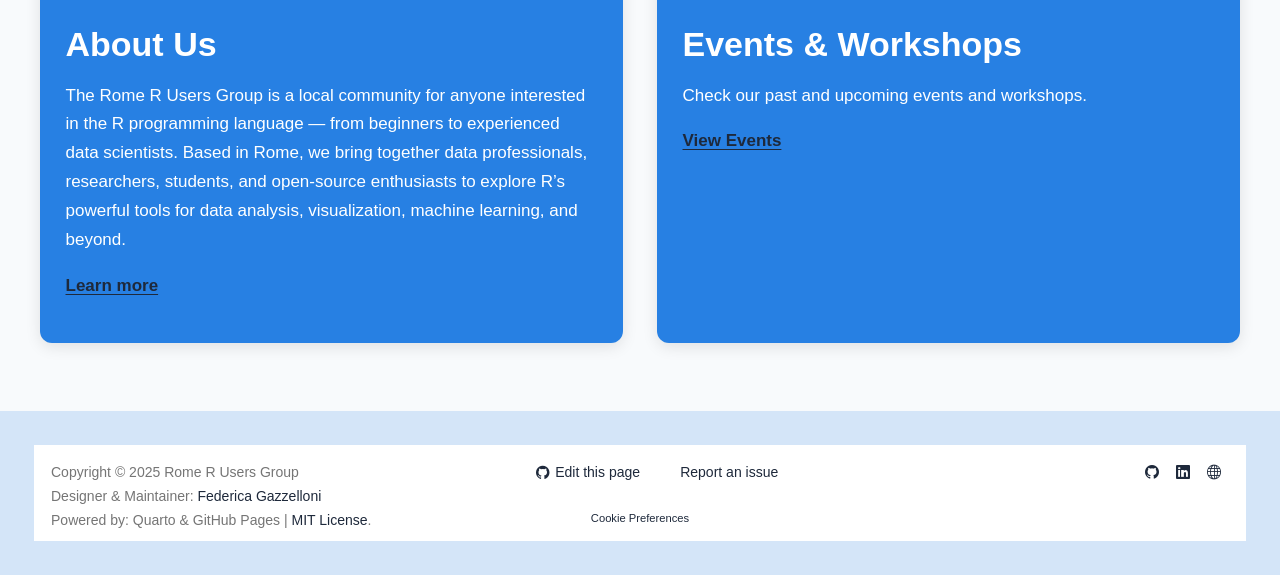
==== commit cd6625e8: "Built site for gh-pages" ====
--- a/index.html
+++ b/index.html
@@ -705,12 +705,6 @@
 </i> 
     </a>
   </li>  
-    <li class="nav-item compact">
-    <a class="nav-link" href="mailto:rome@rladies.org">
-      <i class="bi bi-envelope" role="img">
-</i> 
-    </a>
-  </li>  
 </ul>
     </div>
   </div>
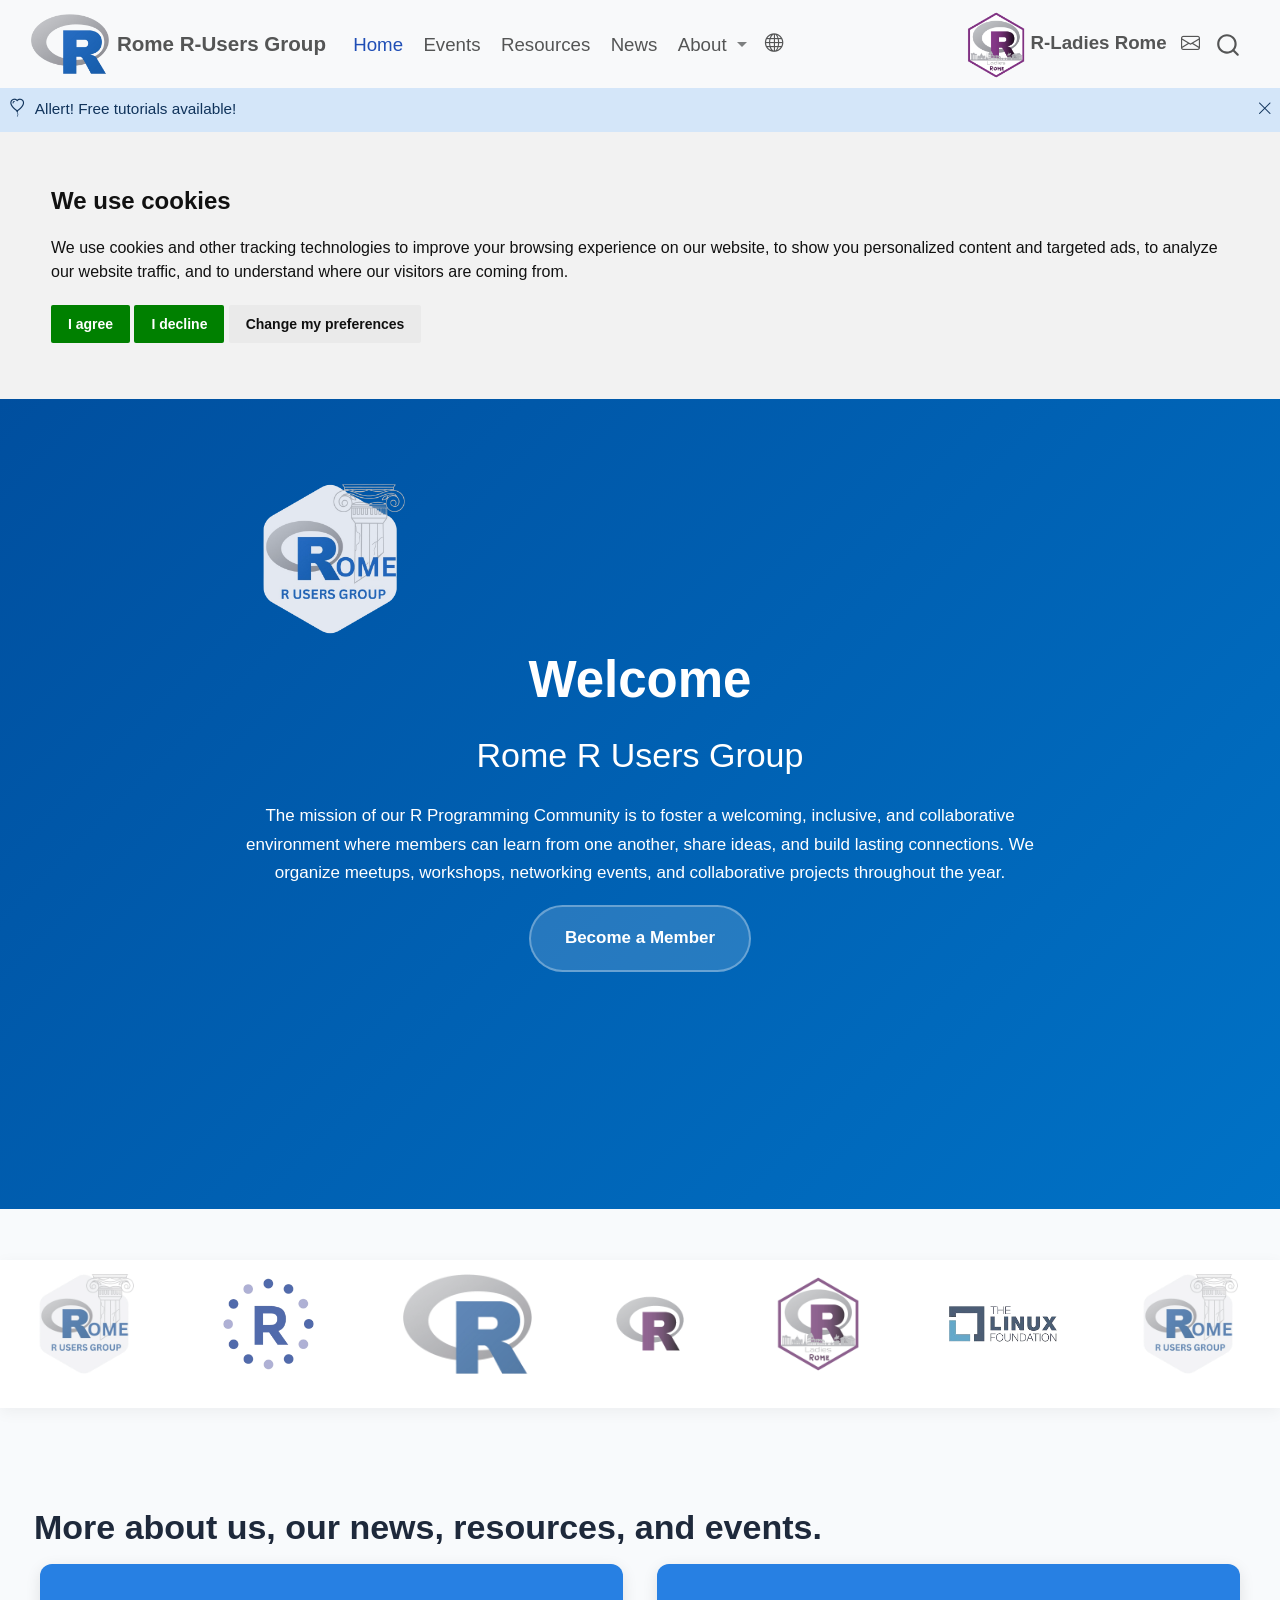
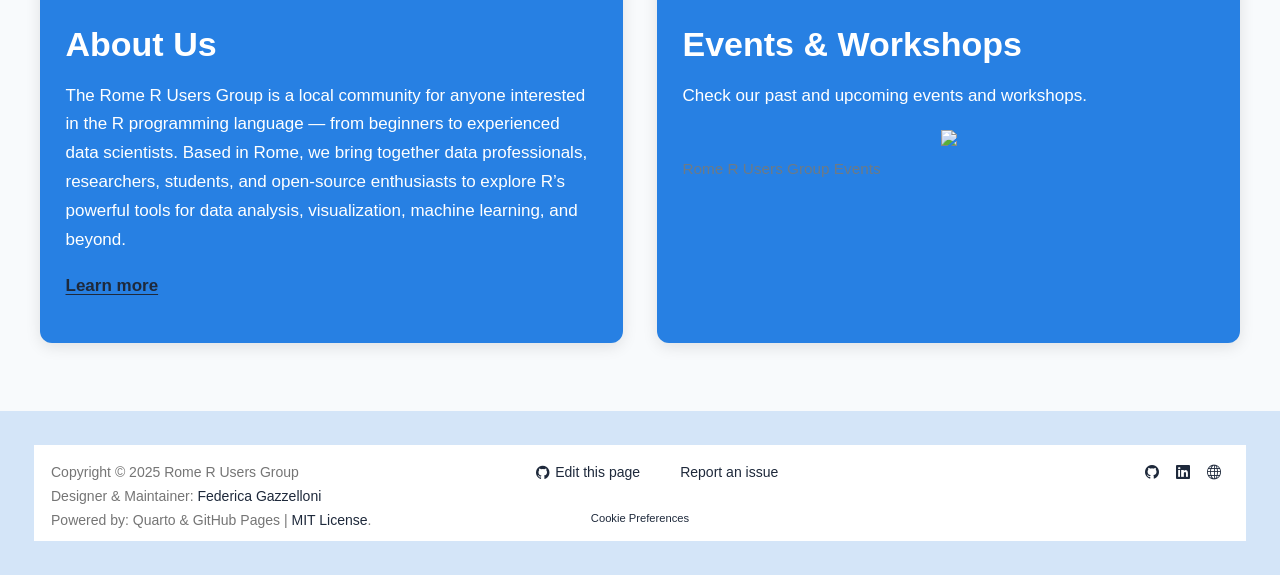
==== commit bae8c090: "Built site for gh-pages" ====
--- a/index.html
+++ b/index.html
@@ -174,7 +174,7 @@
 </ul>
           </div> <!-- /navcollapse -->
             <div class="quarto-navbar-tools">
-    <a href="mailto:rome@rladies.org" title="" class="quarto-navigation-tool px-1" aria-label=""><i class="bi bi-envelope"></i></a>
+    <a href="mailto:romerusersgroup@gmail.com" title="" class="quarto-navigation-tool px-1" aria-label=""><i class="bi bi-envelope"></i></a>
 </div>
       </div> <!-- /container-fluid -->
     </nav>
@@ -263,7 +263,12 @@
 </section>
 <div class="card-content">
 <p>Check our past and upcoming events and workshops.</p>
-<p><a href="./events/index.html" class="card-link">View Events</a></p>
+<div class="quarto-figure quarto-figure-center">
+<figure class="figure">
+<p><a href="./events/index.html"><img src="https://secure.meetupstatic.com/photos/event/3/8/c/f/highres_530594543.webp?w=750" class="img-fluid rounded-lg shadow-md figure-img"></a></p>
+<figcaption>Rome R Users Group Events</figcaption>
+</figure>
+</div>
 </div>
 </div>
 </div>
@@ -344,7 +349,7 @@
     }
       var localhostRegex = new RegExp(/^(?:http|https):\/\/localhost\:?[0-9]*\//);
       var mailtoRegex = new RegExp(/^mailto:/);
-        var filterRegex = new RegExp("https:\/\/fgazzelloni\.github\.io\/Rome-R-Users-Group\/");
+        var filterRegex = new RegExp("https:\/\/romerusersgroup\.github\.io");
       var isInternal = (href) => {
           return filterRegex.test(href) || localhostRegex.test(href) || mailtoRegex.test(href);
       }
@@ -684,11 +689,11 @@
 </div>   
     <div class="nav-footer-center">
 
-<div class="toc-actions"><ul><li><a href="https://github.com/Fgazzelloni/Rome-R-Users-Group/edit/main/index.qmd" class="toc-action"><i class="bi bi-github"></i>Edit this page</a></li><li><a href="https://github.com/Fgazzelloni/Rome-R-Users-Group/issues/new" class="toc-action"><i class="bi empty"></i>Report an issue</a></li></ul></div><div class="cookie-consent-footer"><a href="#" id="open_preferences_center">Cookie Preferences</a></div></div>
+<div class="toc-actions"><ul><li><a href="https://github.com/romerusersgroup/romerusersgroup.github.io/edit/main/index.qmd" class="toc-action"><i class="bi bi-github"></i>Edit this page</a></li><li><a href="https://github.com/romerusersgroup/romerusersgroup.github.io/issues/new" class="toc-action"><i class="bi empty"></i>Report an issue</a></li></ul></div><div class="cookie-consent-footer"><a href="#" id="open_preferences_center">Cookie Preferences</a></div></div>
     <div class="nav-footer-right">
       <ul class="footer-items list-unstyled">
     <li class="nav-item compact">
-    <a class="nav-link" href="https://github.com/Fgazzelloni/Rome-R-Users-Group">
+    <a class="nav-link" href="https://github.com/RomeRUsersGroup">
       <i class="bi bi-github" role="img">
 </i> 
     </a>
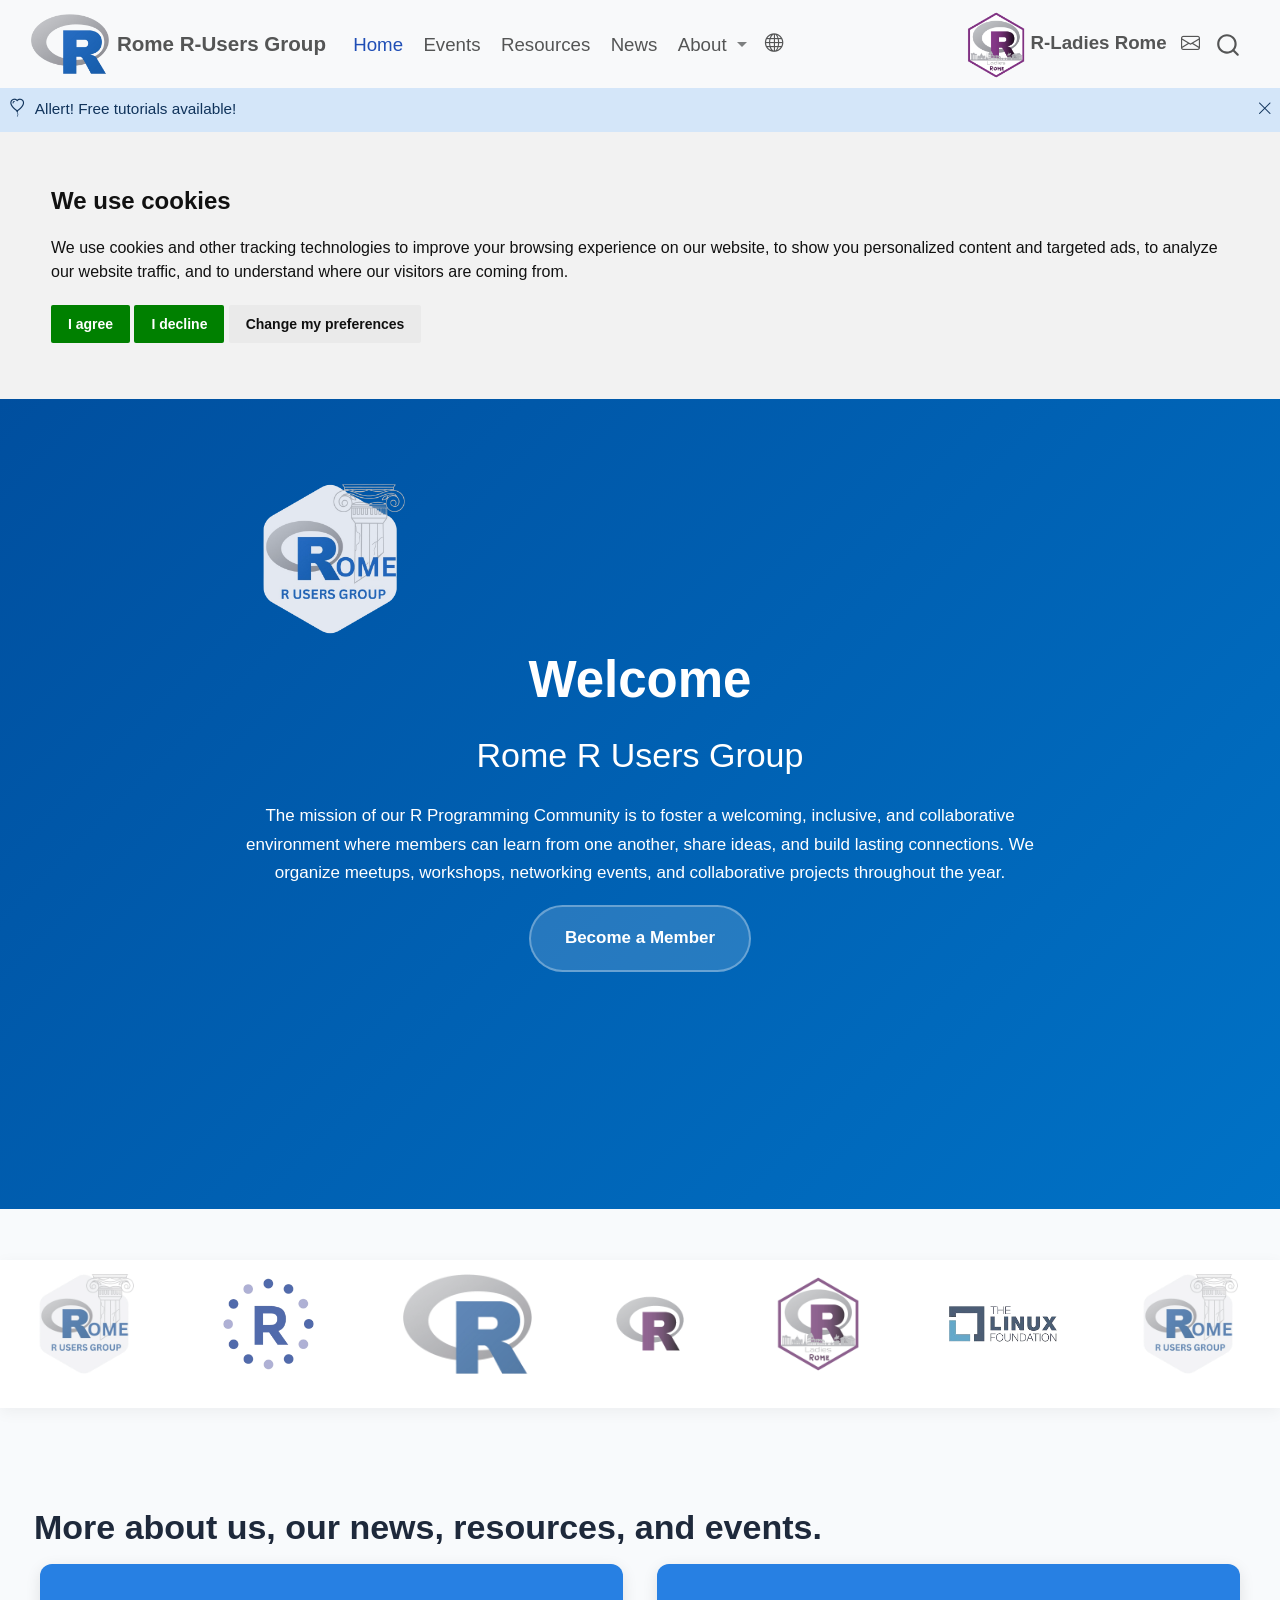
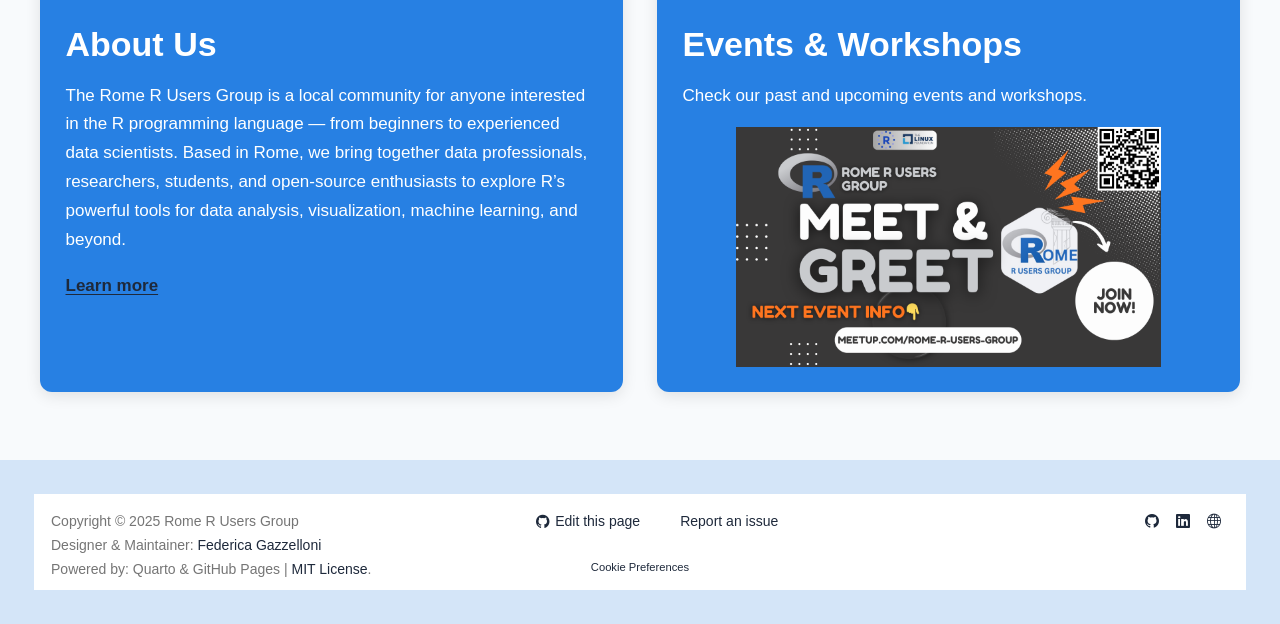
==== commit 515cf1f2: "Built site for gh-pages" ====
--- a/index.html
+++ b/index.html
@@ -263,12 +263,9 @@
 </section>
 <div class="card-content">
 <p>Check our past and upcoming events and workshops.</p>
-<div class="quarto-figure quarto-figure-center">
-<figure class="figure">
-<p><a href="./events/index.html"><img src="https://secure.meetupstatic.com/photos/event/3/8/c/f/highres_530594543.webp?w=750" class="img-fluid rounded-lg shadow-md figure-img"></a></p>
-<figcaption>Rome R Users Group Events</figcaption>
-</figure>
-</div>
+<center>
+<a href="./events/index.html"><img src="images/next-event.png" class="card-link img-fluid" style="width:80.0%" alt="Rome R Users Group Events"></a>
+</center>
 </div>
 </div>
 </div>
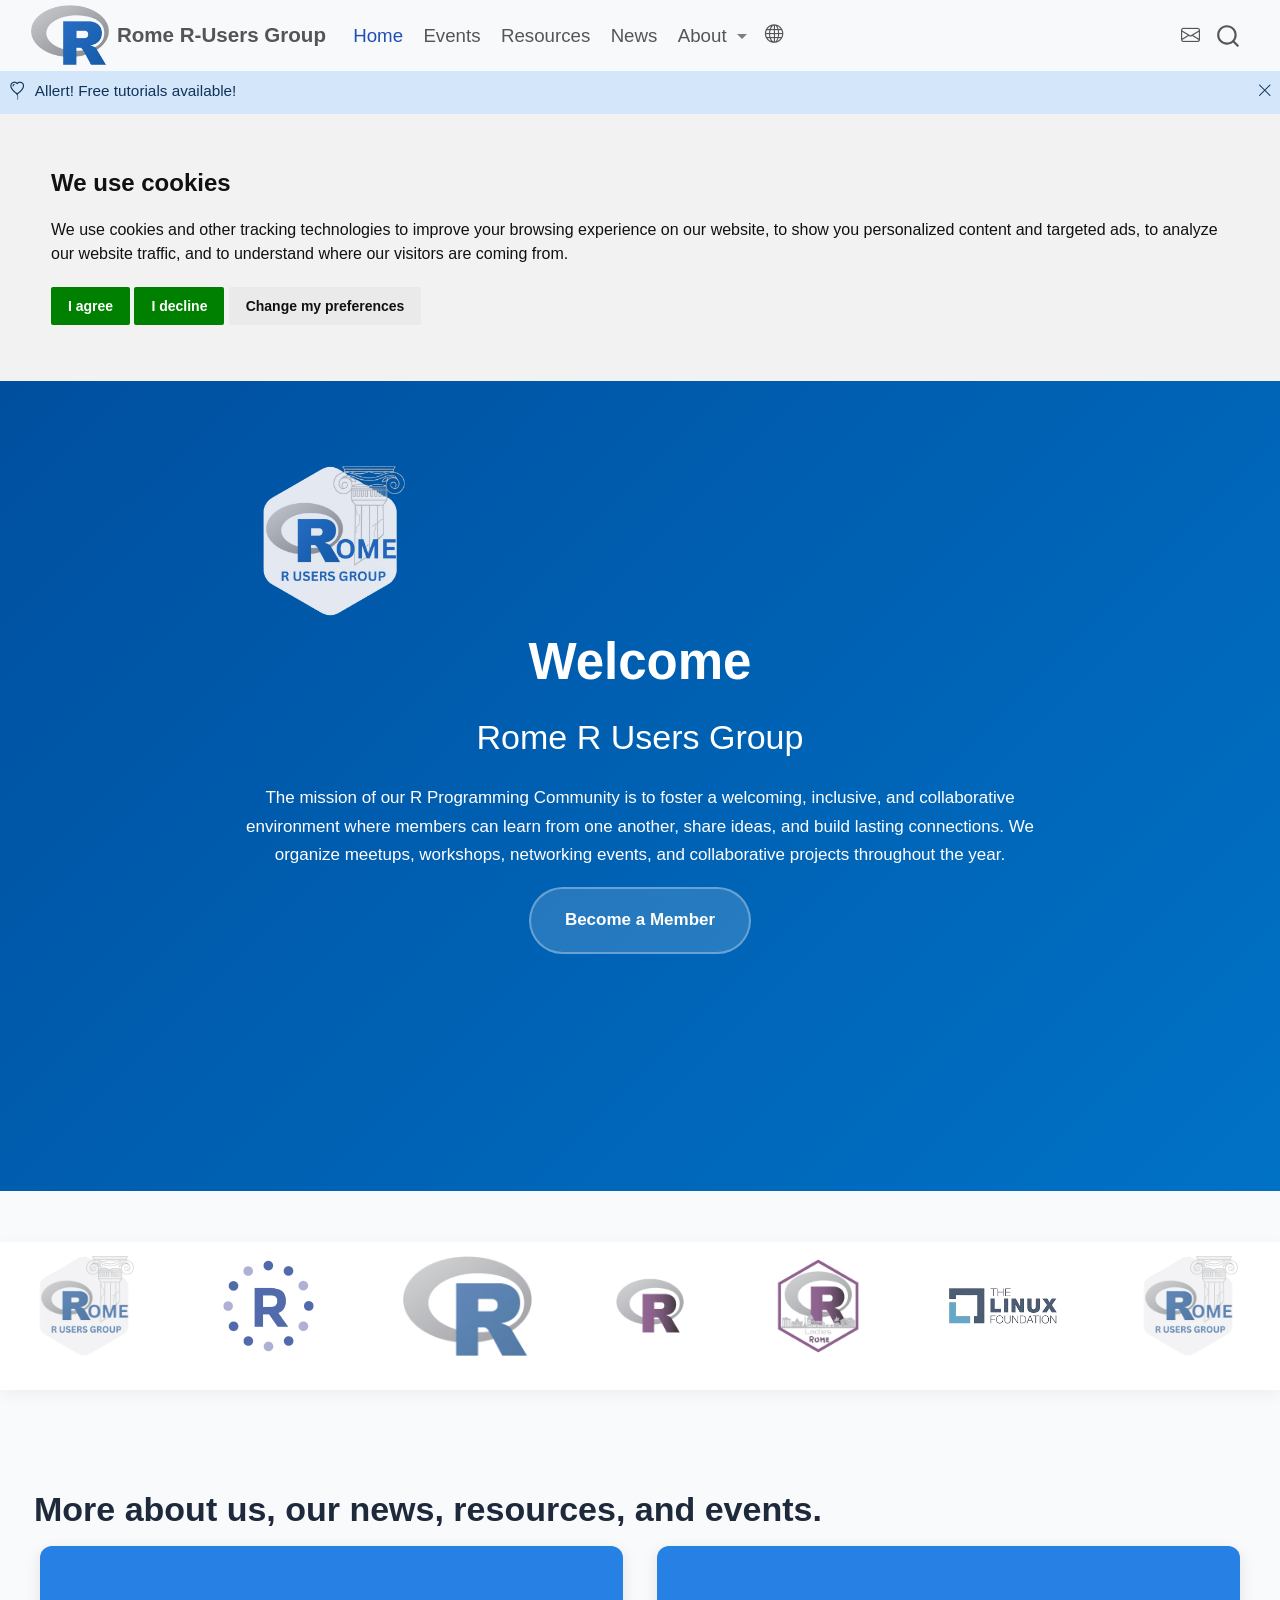
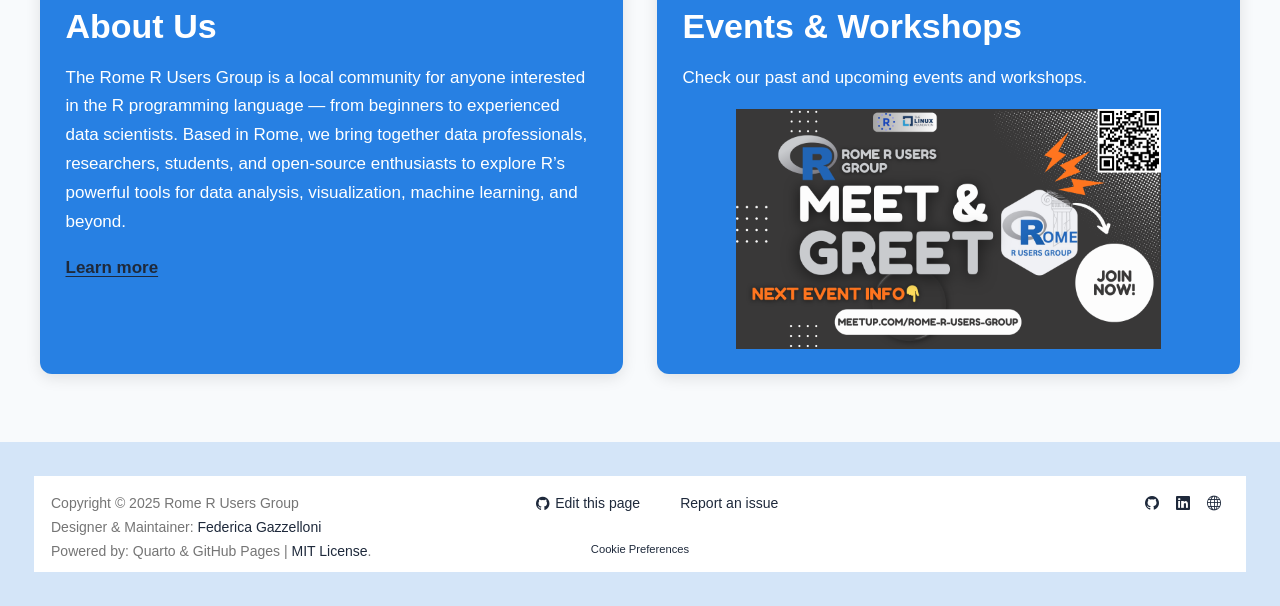
==== commit a6f496b7: "Built site for gh-pages" ====
--- a/index.html
+++ b/index.html
@@ -166,12 +166,6 @@
 <span class="menu-text"></span></a>
   </li>  
 </ul>
-            <ul class="navbar-nav navbar-nav-scroll ms-auto">
-  <li class="nav-item">
-    <a class="nav-link" href="https://rladiesrome.org"> 
-<span class="menu-text"><img src="./images/logos/RLadiesRome_logo_transparent.png" class="img-fluid" width="70" alt="R-Ladies Rome"><strong>R-Ladies Rome</strong></span></a>
-  </li>  
-</ul>
           </div> <!-- /navcollapse -->
             <div class="quarto-navbar-tools">
     <a href="mailto:romerusersgroup@gmail.com" title="" class="quarto-navigation-tool px-1" aria-label=""><i class="bi bi-envelope"></i></a>
